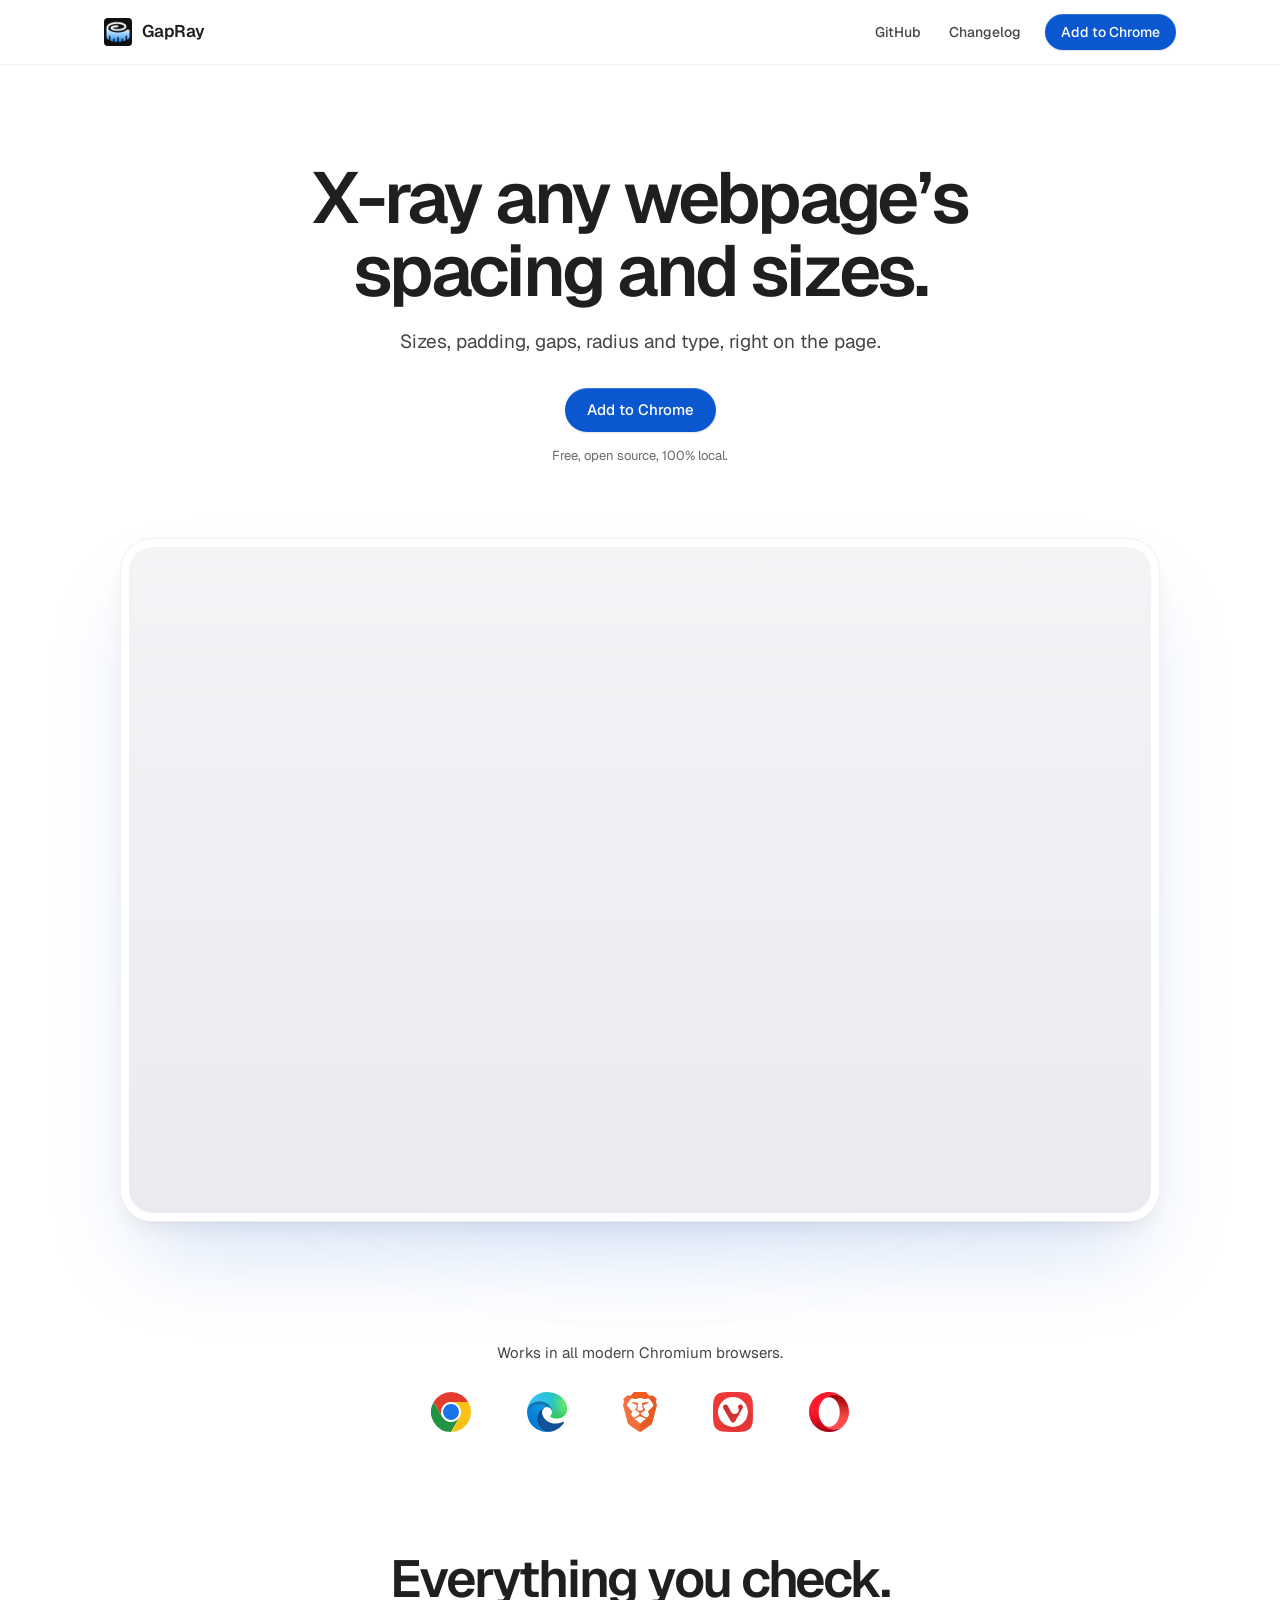
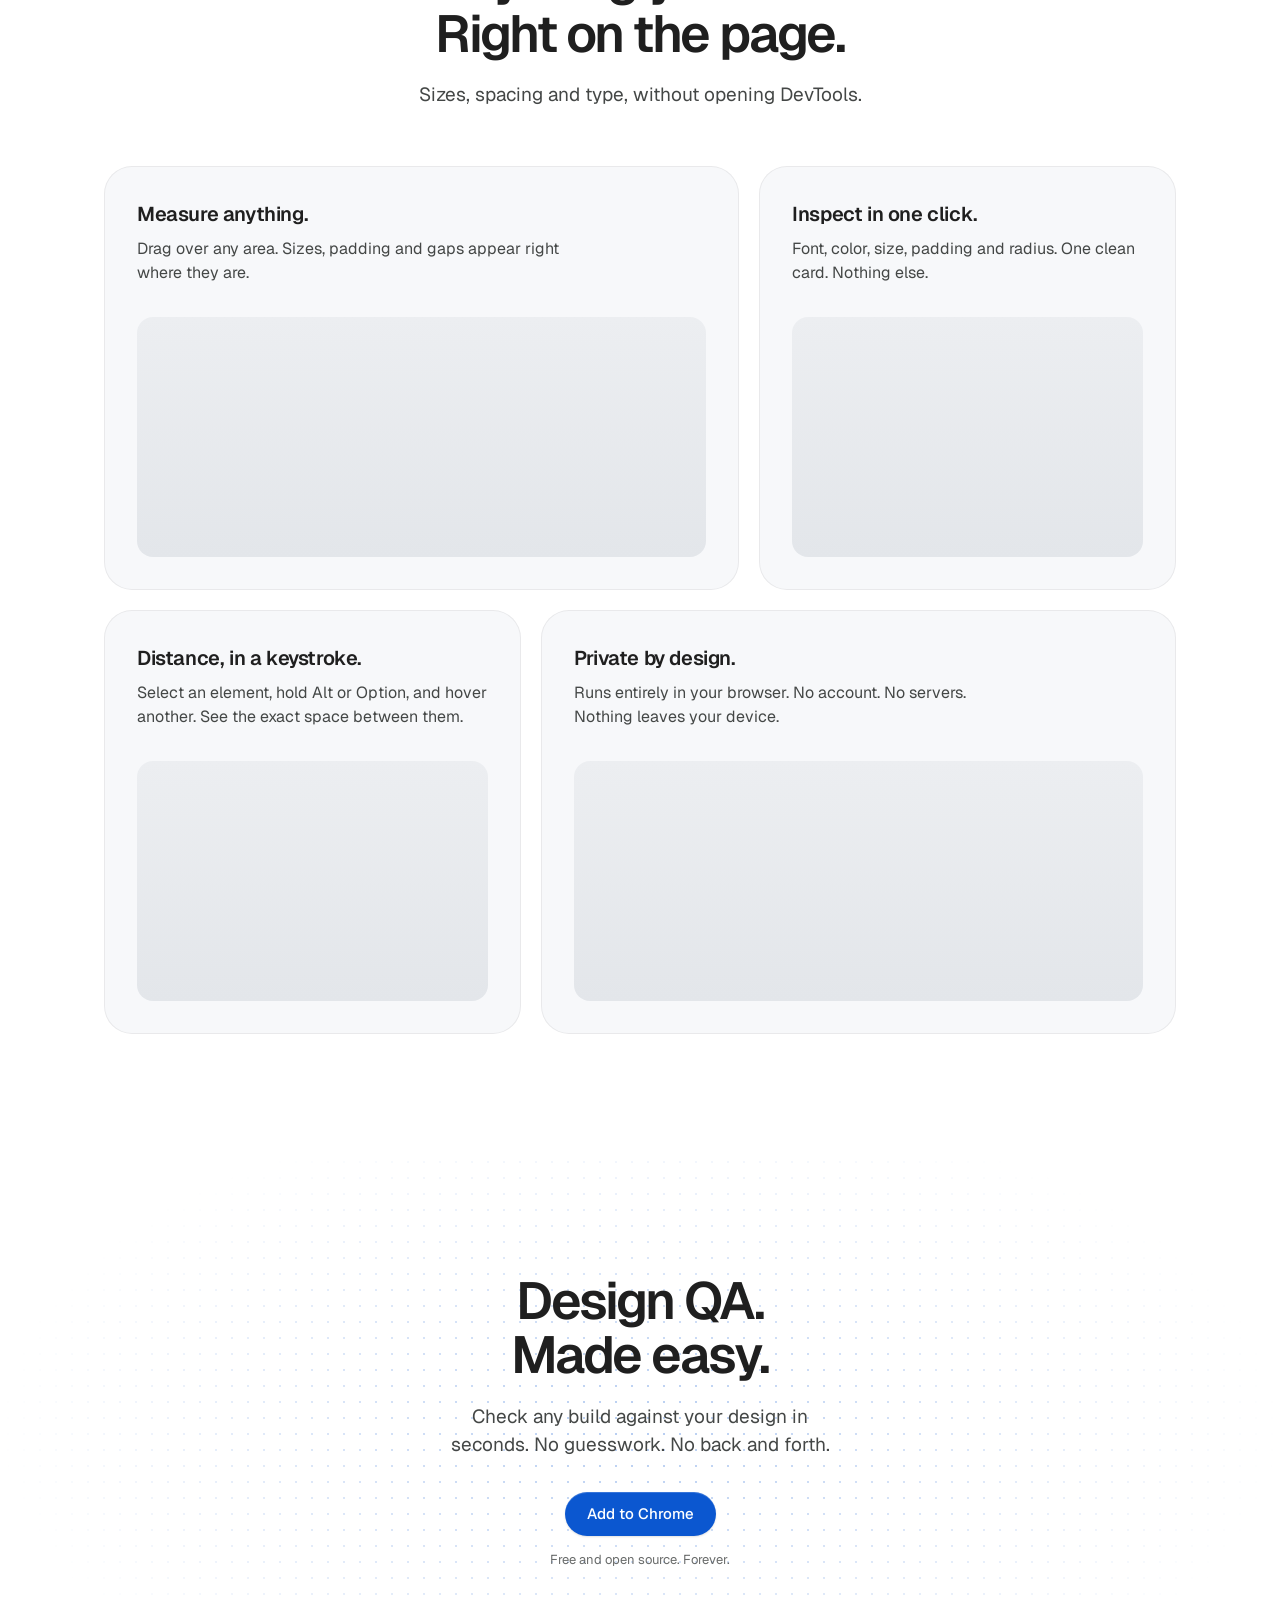
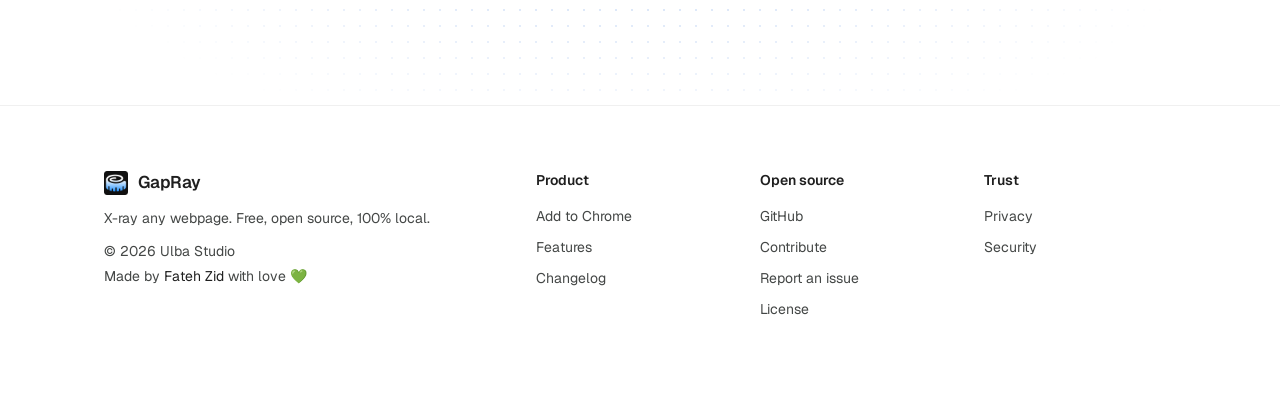
==== site/index.html @ 87f1bec5 "Add GapRay landing page New site/ folder for gapray.dev, plain HTML and CSS, light mode, Geist font." ====
<!doctype html>
<html lang="en">
  <head>
    <meta charset="utf-8" />
    <meta name="viewport" content="width=device-width, initial-scale=1" />
    <title>GapRay: X-ray any webpage's spacing and sizes</title>
    <meta name="description" content="Sizes, padding, gaps, radius and type, right on the page. Free, open source, 100% local Chrome extension." />
    <meta name="theme-color" content="#ffffff" />
    <link rel="icon" href="icon-32.png" />
    <link rel="preconnect" href="https://fonts.googleapis.com" />
    <link rel="preconnect" href="https://fonts.gstatic.com" crossorigin />
    <link rel="stylesheet" href="https://fonts.googleapis.com/css2?family=Geist:wght@400..700&display=swap" />
    <link rel="stylesheet" href="style.css" />
  </head>
  <body>
    <header class="top">
      <nav class="wrap nav">
        <a class="brand" href="/">
          <img src="icon-128.png" width="28" height="28" alt="" />
          GapRay
        </a>
        <div class="links">
          <a class="link" href="https://github.com/FatehZid/GapRay">GitHub</a>
          <a class="link" href="https://github.com/FatehZid/GapRay/blob/main/CHANGELOG.md">Changelog</a>
          <a class="btn btn-sm" href="https://chromewebstore.google.com/detail/gapray/afidhajdnifmbhoffkjpmkkbmnodhlnm">Add to Chrome</a>
        </div>
      </nav>
    </header>

    <main class="hero">
      <div class="glow" aria-hidden="true"></div>
      <div class="wrap">
        <h1 class="reveal" style="--i: 0">X-ray any webpage&rsquo;s spacing and sizes.</h1>
        <p class="sub reveal" style="--i: 1">Sizes, padding, gaps, radius and type, right on the page.</p>
        <div class="cta reveal" style="--i: 2">
          <a class="btn" href="https://chromewebstore.google.com/detail/gapray/afidhajdnifmbhoffkjpmkkbmnodhlnm">Add to Chrome</a>
        </div>
        <p class="note reveal" style="--i: 3">Free, open source, 100% local.</p>
        <div class="frame">
          <video class="shot" src="hero.mp4" width="1658" height="1080" autoplay muted loop playsinline aria-label="GapRay x-raying a webpage"></video>
        </div>
      </div>
    </main>

    <section class="browsers" aria-label="Supported browsers">
      <div class="wrap">
        <p class="browsers-title">Works in all modern Chromium browsers.</p>
        <ul class="logos">
          <li><img src="logos/chrome.svg" width="40" height="40" alt="Chrome" /></li>
          <li><img src="logos/edge.svg" width="40" height="40" alt="Edge" /></li>
          <li><img src="logos/brave.svg" width="34" height="40" alt="Brave" /></li>
          <li><img src="logos/vivaldi.svg" width="40" height="40" alt="Vivaldi" /></li>
          <li><img src="logos/opera.svg" width="40" height="40" alt="Opera" /></li>
        </ul>
      </div>
    </section>

    <section class="features" id="features">
      <div class="wrap">
        <div class="head">
          <h2>Everything you check.<br />Right on the page.</h2>
          <p class="sub">Sizes, spacing and type, without opening DevTools.</p>
        </div>
        <div class="bento">
          <article class="card wide">
            <h3>Measure anything.</h3>
            <p>Drag over any area. Sizes, padding and gaps appear right where they are.</p>
            <div class="visual" aria-hidden="true"></div>
          </article>
          <article class="card">
            <h3>Inspect in one click.</h3>
            <p>Font, color, size, padding and radius. One clean card. Nothing else.</p>
            <div class="visual" aria-hidden="true"></div>
          </article>
          <article class="card">
            <h3>Distance, in a keystroke.</h3>
            <p>Select an element, hold Alt or Option, and hover another. See the exact space between them.</p>
            <div class="visual" aria-hidden="true"></div>
          </article>
          <article class="card wide">
            <h3>Private by design.</h3>
            <p>Runs entirely in your browser. No account. No servers. Nothing leaves your device.</p>
            <div class="visual" aria-hidden="true"></div>
          </article>
        </div>
      </div>
    </section>

    <section class="why">
      <div class="dots" aria-hidden="true"></div>
      <div class="wrap">
        <h2>Design QA.<br />Made easy.</h2>
        <p class="sub">Check any build against your design in seconds. No guesswork. No back and forth.</p>
        <div class="cta">
          <a class="btn" href="https://chromewebstore.google.com/detail/gapray/afidhajdnifmbhoffkjpmkkbmnodhlnm">Add to Chrome</a>
        </div>
        <p class="note">Free and open source. Forever.</p>
      </div>
    </section>

    <footer class="bottom">
      <div class="wrap foot">
        <div class="foot-brand">
          <a class="brand" href="/">
            <img src="icon-128.png" width="24" height="24" alt="" />
            GapRay
          </a>
          <p>X-ray any webpage. Free, open source, 100% local.</p>
          <p class="legal">&copy; 2026 Ulba Studio</p>
          <p class="legal">Made by <a class="maker" href="https://x.com/fatehzid">Fateh Zid</a> with love 💚</p>
        </div>
        <nav class="foot-cols" aria-label="Footer">
          <div>
            <p class="col-title">Product</p>
            <a href="https://chromewebstore.google.com/detail/gapray/afidhajdnifmbhoffkjpmkkbmnodhlnm">Add to Chrome</a>
            <a href="#features">Features</a>
            <a href="https://github.com/FatehZid/GapRay/blob/main/CHANGELOG.md">Changelog</a>
          </div>
          <div>
            <p class="col-title">Open source</p>
            <a href="https://github.com/FatehZid/GapRay">GitHub</a>
            <a href="https://github.com/FatehZid/GapRay/blob/main/CONTRIBUTING.md">Contribute</a>
            <a href="https://github.com/FatehZid/GapRay/issues">Report an issue</a>
            <a href="https://github.com/FatehZid/GapRay/blob/main/LICENSE">License</a>
          </div>
          <div>
            <p class="col-title">Trust</p>
            <a href="https://github.com/FatehZid/GapRay#privacy">Privacy</a>
            <a href="https://github.com/FatehZid/GapRay/blob/main/SECURITY.md">Security</a>
          </div>
        </nav>
      </div>
    </footer>
  </body>
</html>
---- site/style.css ----
/* Light mode. Colors match the extension (Chrome cr_elements). */
:root {
  color-scheme: light;
  --text: #1f1f1f;
  --secondary: #444746;
  --primary: #0b57d0;
  --primary-hover: #0842a0;
  --tonal: rgb(168 199 250 / 55%);
  --separator: rgb(0 0 0 / 6%);
  --hover: rgb(31 31 31 / 6%);
  --ease: cubic-bezier(0.2, 0.7, 0.2, 1);
}

* {
  box-sizing: border-box;
}

body {
  margin: 0;
  background: #fff;
  color: var(--text);
  font: 400 16px/1.5 "Geist", system-ui, sans-serif;
  -webkit-font-smoothing: antialiased;
}

a {
  color: inherit;
  text-decoration: none;
}

:focus-visible {
  outline: 2px solid var(--primary);
  outline-offset: 2px;
}

.wrap {
  max-width: 1120px;
  margin: 0 auto;
  padding: 0 24px;
}

/* Header: sticky glass bar */
.top {
  position: sticky;
  top: 0;
  z-index: 10;
  background: rgb(255 255 255 / 72%);
  backdrop-filter: saturate(180%) blur(16px);
  -webkit-backdrop-filter: saturate(180%) blur(16px);
  border-bottom: 1px solid var(--separator);
}

.nav {
  display: flex;
  align-items: center;
  justify-content: space-between;
  height: 64px;
}

.brand {
  display: flex;
  align-items: center;
  gap: 10px;
  font-size: 17px;
  font-weight: 600;
  letter-spacing: -0.01em;
}

.links {
  display: flex;
  align-items: center;
  gap: 4px;
}

.link {
  padding: 8px 12px;
  border-radius: 999px;
  color: var(--secondary);
  font-size: 14px;
  font-weight: 500;
}

.link:hover {
  background: var(--hover);
  color: var(--text);
}

/* Buttons */
.btn {
  display: inline-flex;
  align-items: center;
  height: 44px;
  padding: 0 22px;
  border-radius: 999px;
  background: var(--primary);
  color: #fff;
  font-size: 15px;
  font-weight: 500;
  box-shadow:
    0 1px 2px rgb(0 0 0 / 12%),
    inset 0 1px 0 rgb(255 255 255 / 18%);
  transition: transform 0.2s var(--ease);
}

.btn:hover {
  background: var(--primary-hover);
}

.btn:active {
  transform: scale(0.97);
}

.btn-sm {
  height: 36px;
  margin-left: 8px;
  padding: 0 16px;
  font-size: 14px;
}

/* Hero */
.hero {
  position: relative;
  isolation: isolate;
  overflow-x: clip;
  padding: 96px 0 120px;
  text-align: center;
}

.glow {
  position: absolute;
  z-index: -1;
  top: 45%;
  left: 50%;
  width: 900px;
  height: 600px;
  transform: translateX(-50%);
  background: radial-gradient(closest-side, var(--tonal), transparent);
  filter: blur(60px);
  pointer-events: none;
}

h1 {
  max-width: 16ch;
  margin: 0 auto;
  font-size: clamp(40px, 7vw, 72px);
  font-weight: 600;
  line-height: 1.02;
  letter-spacing: -0.045em;
  text-wrap: balance;
}

.sub {
  max-width: 46ch;
  margin: 20px auto 0;
  color: var(--secondary);
  font-size: clamp(17px, 2vw, 19px);
  text-wrap: balance;
}

.cta {
  display: flex;
  justify-content: center;
  margin-top: 32px;
}

.note {
  margin: 14px 0 0;
  color: var(--secondary);
  font-size: 13px;
  opacity: 0.8;
}

/* Image placeholder: glass frame + gray box */
.frame {
  max-width: 1040px;
  margin: 72px auto 0;
  padding: 8px;
  border: 1px solid var(--separator);
  border-radius: 32px;
  background: rgb(255 255 255 / 60%);
  backdrop-filter: blur(12px);
  -webkit-backdrop-filter: blur(12px);
  box-shadow:
    0 1px 1px rgb(0 0 0 / 4%),
    0 12px 24px -8px rgb(0 0 0 / 8%),
    0 48px 96px -24px rgb(11 87 208 / 18%);
}

.shot {
  display: block;
  width: 100%;
  height: auto;
  aspect-ratio: 1658 / 1080;
  border-radius: 24px;
  background: linear-gradient(180deg, #f3f4f6, #e9ebee);
}

/* Browser logos */
.browsers {
  padding-bottom: 96px;
  text-align: center;
}

.browsers-title {
  margin: 0 0 28px;
  color: var(--secondary);
  font-size: 15px;
}

.logos {
  display: flex;
  flex-wrap: wrap;
  justify-content: center;
  align-items: center;
  gap: 24px clamp(28px, 6vw, 56px);
  margin: 0;
  padding: 0;
  list-style: none;
}

.logos img {
  display: block;
  width: auto;
  height: 40px;
}

/* Section titles */
.head h2,
.why h2 {
  margin: 0;
  font-size: clamp(32px, 5vw, 52px);
  font-weight: 600;
  line-height: 1.05;
  letter-spacing: -0.04em;
}

/* Features: bento grid */
.features {
  padding: 24px 0 120px;
}

.head {
  margin-bottom: 56px;
  text-align: center;
}

.bento {
  display: grid;
  grid-template-columns: repeat(5, 1fr);
  gap: 20px;
}

.card {
  grid-column: span 2;
  overflow: hidden;
  padding: 32px;
  border: 1px solid var(--separator);
  border-radius: 28px;
  background: #f7f8fa;
}

.card.wide {
  grid-column: span 3;
}

.card h3 {
  margin: 0;
  font-size: 20px;
  font-weight: 600;
  letter-spacing: -0.02em;
}

.card p {
  max-width: 40ch;
  margin: 8px 0 0;
  color: var(--secondary);
}

.visual {
  height: 240px;
  margin-top: 32px;
  border-radius: 16px;
  background: linear-gradient(180deg, #eceef1, #e3e6ea);
}

/* Why: closing call to action */
.why {
  position: relative;
  isolation: isolate;
  overflow: hidden;
  padding: 120px 0 136px;
  text-align: center;
}

.dots {
  position: absolute;
  z-index: -1;
  inset: 0;
  background-image: radial-gradient(rgb(11 87 208 / 30%) 1px, transparent 1.5px);
  background-size: 16px 16px;
  mask-image: radial-gradient(ellipse 50% 60% at center, #000, transparent);
  -webkit-mask-image: radial-gradient(ellipse 50% 60% at center, #000, transparent);
}

/* Footer */
.bottom {
  border-top: 1px solid var(--separator);
}

.foot {
  display: grid;
  grid-template-columns: 1.2fr 2fr;
  gap: 48px;
  padding-top: 64px;
  padding-bottom: 72px;
  font-size: 14px;
}

.foot-brand p {
  margin: 12px 0 0;
  color: var(--secondary);
}

.foot-brand .legal + .legal {
  margin-top: 4px;
}

.maker {
  color: var(--text);
}

.maker:hover {
  text-decoration: underline;
}

.foot-cols {
  display: grid;
  grid-template-columns: repeat(3, 1fr);
  gap: 32px;
}

.col-title {
  margin: 0 0 10px;
  font-weight: 600;
}

.foot-cols a {
  display: block;
  padding: 5px 0;
  color: var(--secondary);
}

.foot-cols a:hover {
  color: var(--text);
}

/* Cards and the closing section fade up as they scroll in (no JS) */
@supports (animation-timeline: view()) {
  .card,
  .why .wrap {
    animation: rise linear both;
    animation-timeline: view();
    animation-range: entry 0% entry 40%;
  }
}

@media (max-width: 800px) {
  .bento,
  .foot {
    grid-template-columns: 1fr;
  }
  .card,
  .card.wide {
    grid-column: auto;
  }
}

@media (max-width: 520px) {
  .foot-cols {
    grid-template-columns: 1fr 1fr;
  }
}

/* Motion: transform and opacity only */
@keyframes rise {
  from {
    opacity: 0;
    transform: translateY(16px);
  }
}

@keyframes appear {
  from {
    opacity: 0;
    transform: translateY(32px) scale(0.97);
  }
}

.reveal {
  animation: rise 0.8s var(--ease) both;
  animation-delay: calc(var(--i, 0) * 90ms);
}

.frame {
  animation: appear 1.1s var(--ease) 0.35s both;
}

@media (prefers-reduced-motion: reduce) {
  * {
    animation: none !important;
    transition: none !important;
  }
}

@media (max-width: 640px) {
  .link {
    display: none;
  }
  .hero {
    padding: 64px 0 80px;
  }
}
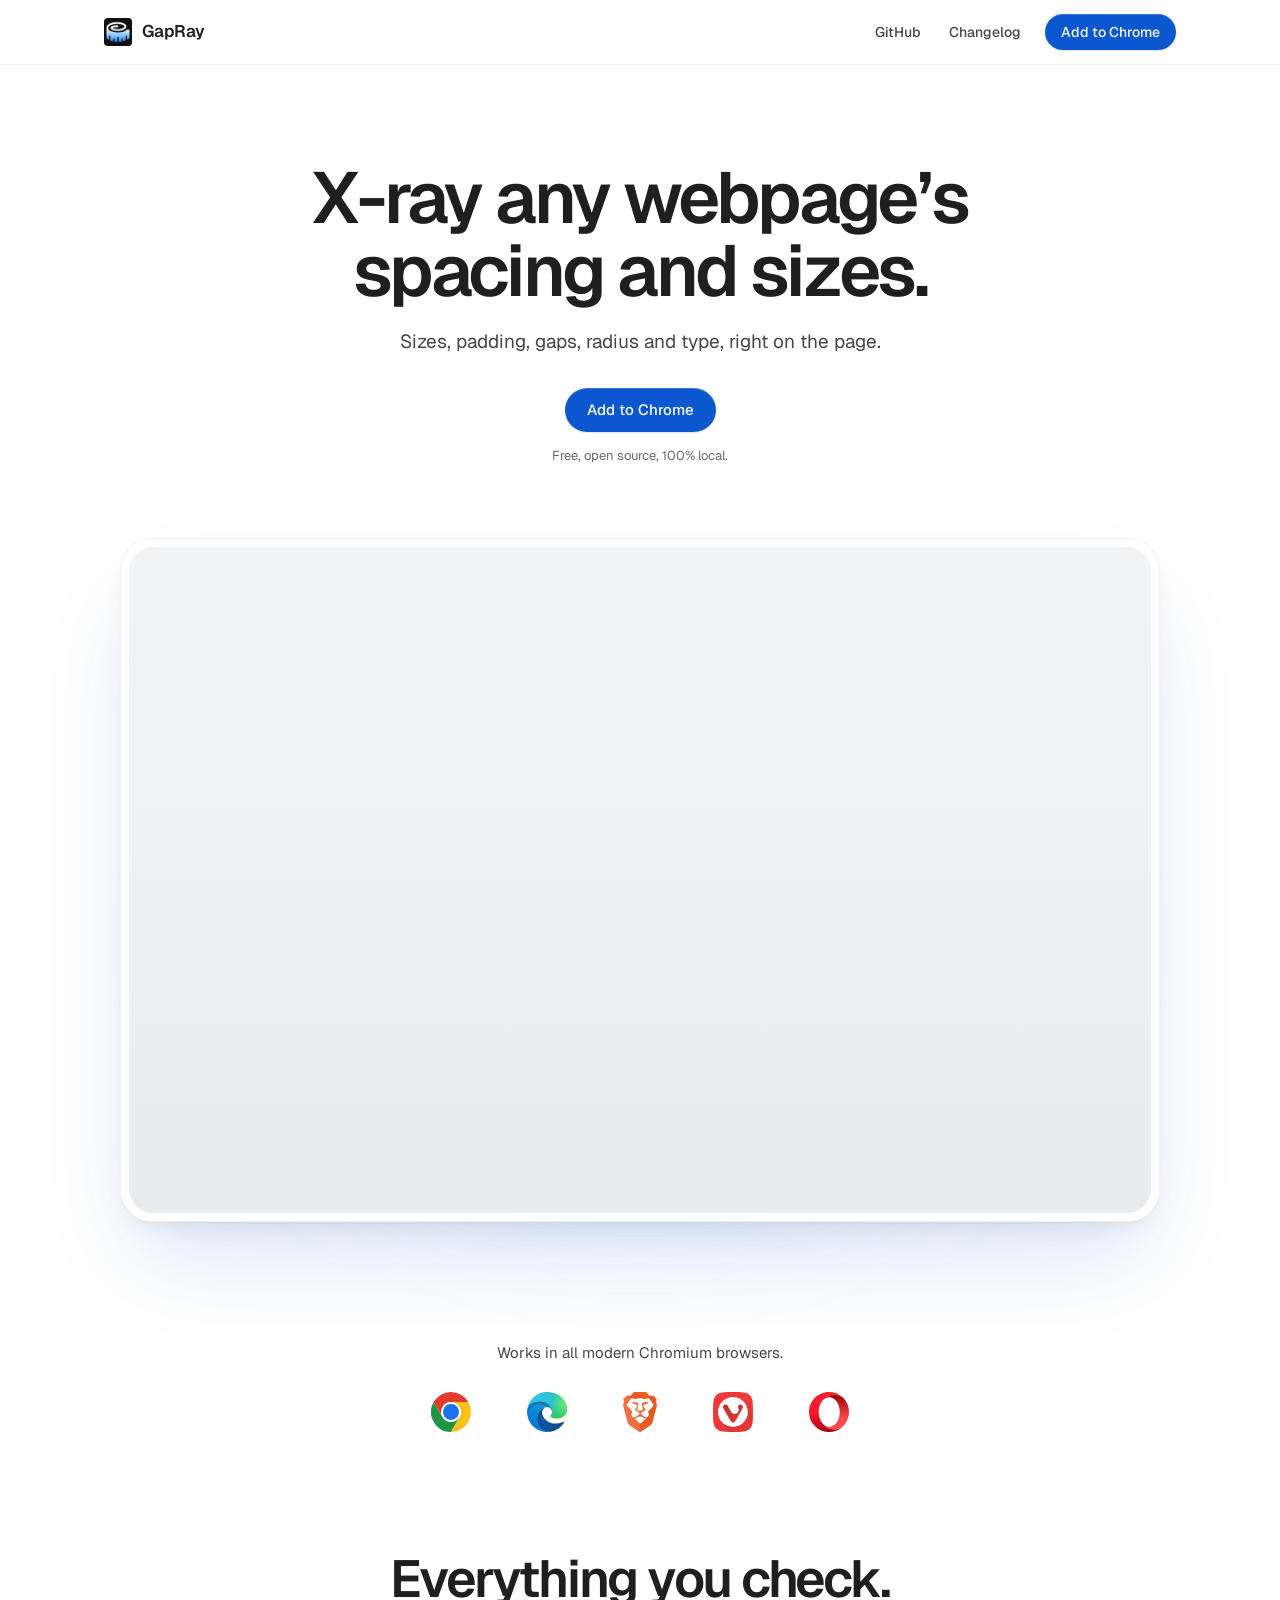
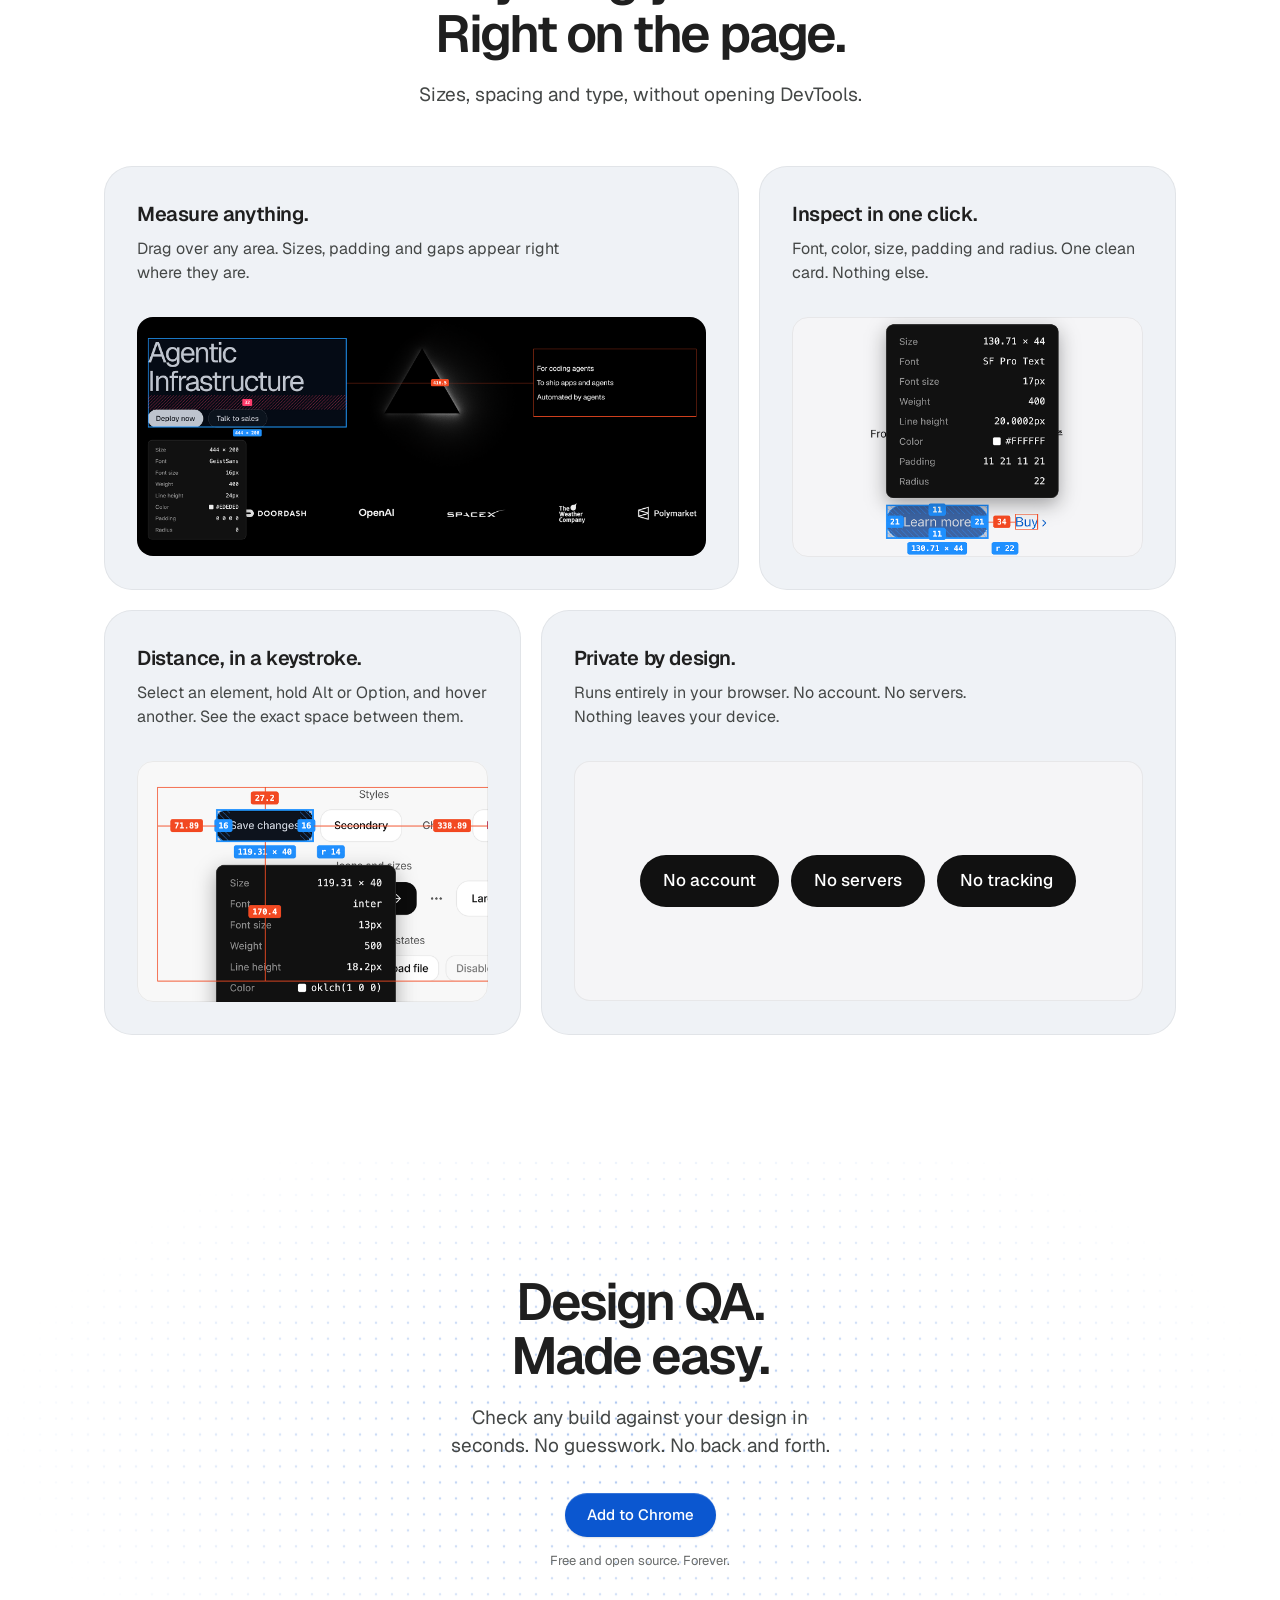
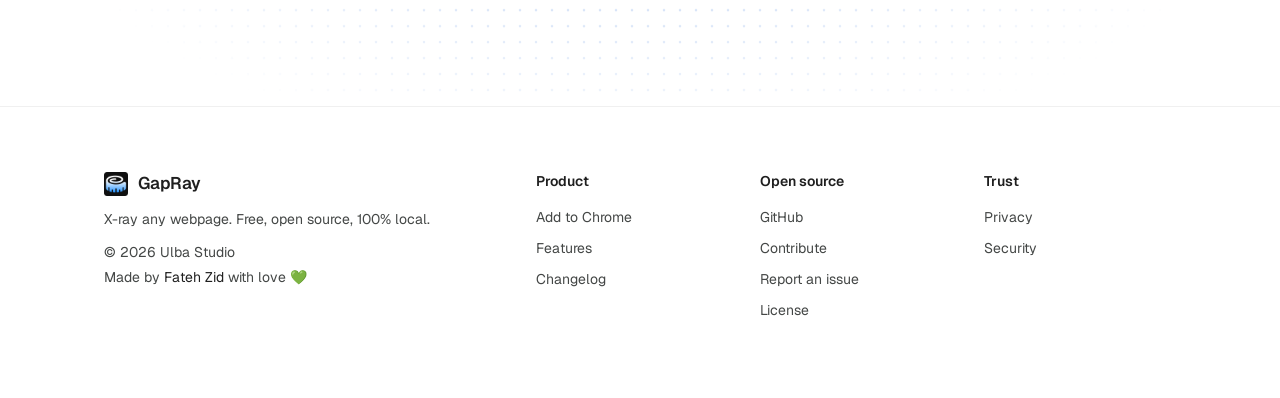
==== commit ff372582: "Add features images, browser logos and interactive dot grid - Hero: demo video replaces the placehol" ====
--- a/site/index.html
+++ b/site/index.html
@@ -65,29 +65,29 @@
           <article class="card wide">
             <h3>Measure anything.</h3>
             <p>Drag over any area. Sizes, padding and gaps appear right where they are.</p>
-            <div class="visual" aria-hidden="true"></div>
+            <img class="visual" src="images/measure.png" width="1900" height="800" loading="lazy" alt="GapRay measuring sizes, padding and gaps on a webpage" />
           </article>
           <article class="card">
             <h3>Inspect in one click.</h3>
             <p>Font, color, size, padding and radius. One clean card. Nothing else.</p>
-            <div class="visual" aria-hidden="true"></div>
+            <img class="visual" src="images/inspect.png" width="1167" height="800" loading="lazy" alt="GapRay info card showing size, font, color, padding and radius" />
           </article>
           <article class="card">
             <h3>Distance, in a keystroke.</h3>
             <p>Select an element, hold Alt or Option, and hover another. See the exact space between them.</p>
-            <div class="visual" aria-hidden="true"></div>
+            <img class="visual" src="images/distance.png" width="1167" height="800" loading="lazy" alt="GapRay showing the distance between two elements" />
           </article>
           <article class="card wide">
             <h3>Private by design.</h3>
             <p>Runs entirely in your browser. No account. No servers. Nothing leaves your device.</p>
-            <div class="visual" aria-hidden="true"></div>
+            <div class="visual pills" aria-hidden="true"><span>No account</span><span>No servers</span><span>No tracking</span></div>
           </article>
         </div>
       </div>
     </section>
 
     <section class="why">
-      <div class="dots" aria-hidden="true"></div>
+      <div class="dots" aria-hidden="true"><canvas></canvas></div>
       <div class="wrap">
         <h2>Design QA.<br />Made easy.</h2>
         <p class="sub">Check any build against your design in seconds. No guesswork. No back and forth.</p>
@@ -131,5 +131,6 @@
         </nav>
       </div>
     </footer>
+    <script src="dots.js" defer></script>
   </body>
 </html>
--- a/site/style.css
+++ b/site/style.css
@@ -197,6 +197,7 @@
 
 /* Browser logos */
 .browsers {
+  position: relative;
   padding-bottom: 96px;
   text-align: center;
 }
@@ -236,6 +237,7 @@
 
 /* Features: bento grid */
 .features {
+  position: relative;
   padding: 24px 0 120px;
 }
 
@@ -256,7 +258,7 @@
   padding: 32px;
   border: 1px solid var(--separator);
   border-radius: 28px;
-  background: #f7f8fa;
+  background: #eff2f6;
 }
 
 .card.wide {
@@ -277,10 +279,42 @@
 }
 
 .visual {
-  height: 240px;
+  display: block;
+  width: 100%;
+  height: auto;
   margin-top: 32px;
+  border: 1px solid var(--separator);
   border-radius: 16px;
-  background: linear-gradient(180deg, #eceef1, #e3e6ea);
+  background: #fff;
+}
+
+/* Screenshots: hairline drawn inside the image edge */
+img.visual {
+  border: 0;
+  outline: 1px solid var(--separator);
+  outline-offset: -1px;
+}
+
+/* Private card: pills instead of an image */
+.pills {
+  display: flex;
+  flex-wrap: wrap;
+  align-content: center;
+  justify-content: center;
+  gap: 12px;
+  min-height: 240px;
+  padding: 24px;
+  background: #f5f5f7;
+}
+
+.pills span {
+  padding: 12px 22px;
+  border: 1px solid var(--separator);
+  border-radius: 999px;
+  background: #111111;
+  color: #fff;
+  font-size: 17px;
+  font-weight: 500;
 }
 
 /* Why: closing call to action */
@@ -296,10 +330,15 @@
   position: absolute;
   z-index: -1;
   inset: 0;
-  background-image: radial-gradient(rgb(11 87 208 / 30%) 1px, transparent 1.5px);
-  background-size: 16px 16px;
   mask-image: radial-gradient(ellipse 50% 60% at center, #000, transparent);
   -webkit-mask-image: radial-gradient(ellipse 50% 60% at center, #000, transparent);
+}
+
+/* Dots canvas (drawn by dots.js) */
+.dots canvas {
+  display: block;
+  width: 100%;
+  height: 100%;
 }
 
 /* Footer */
